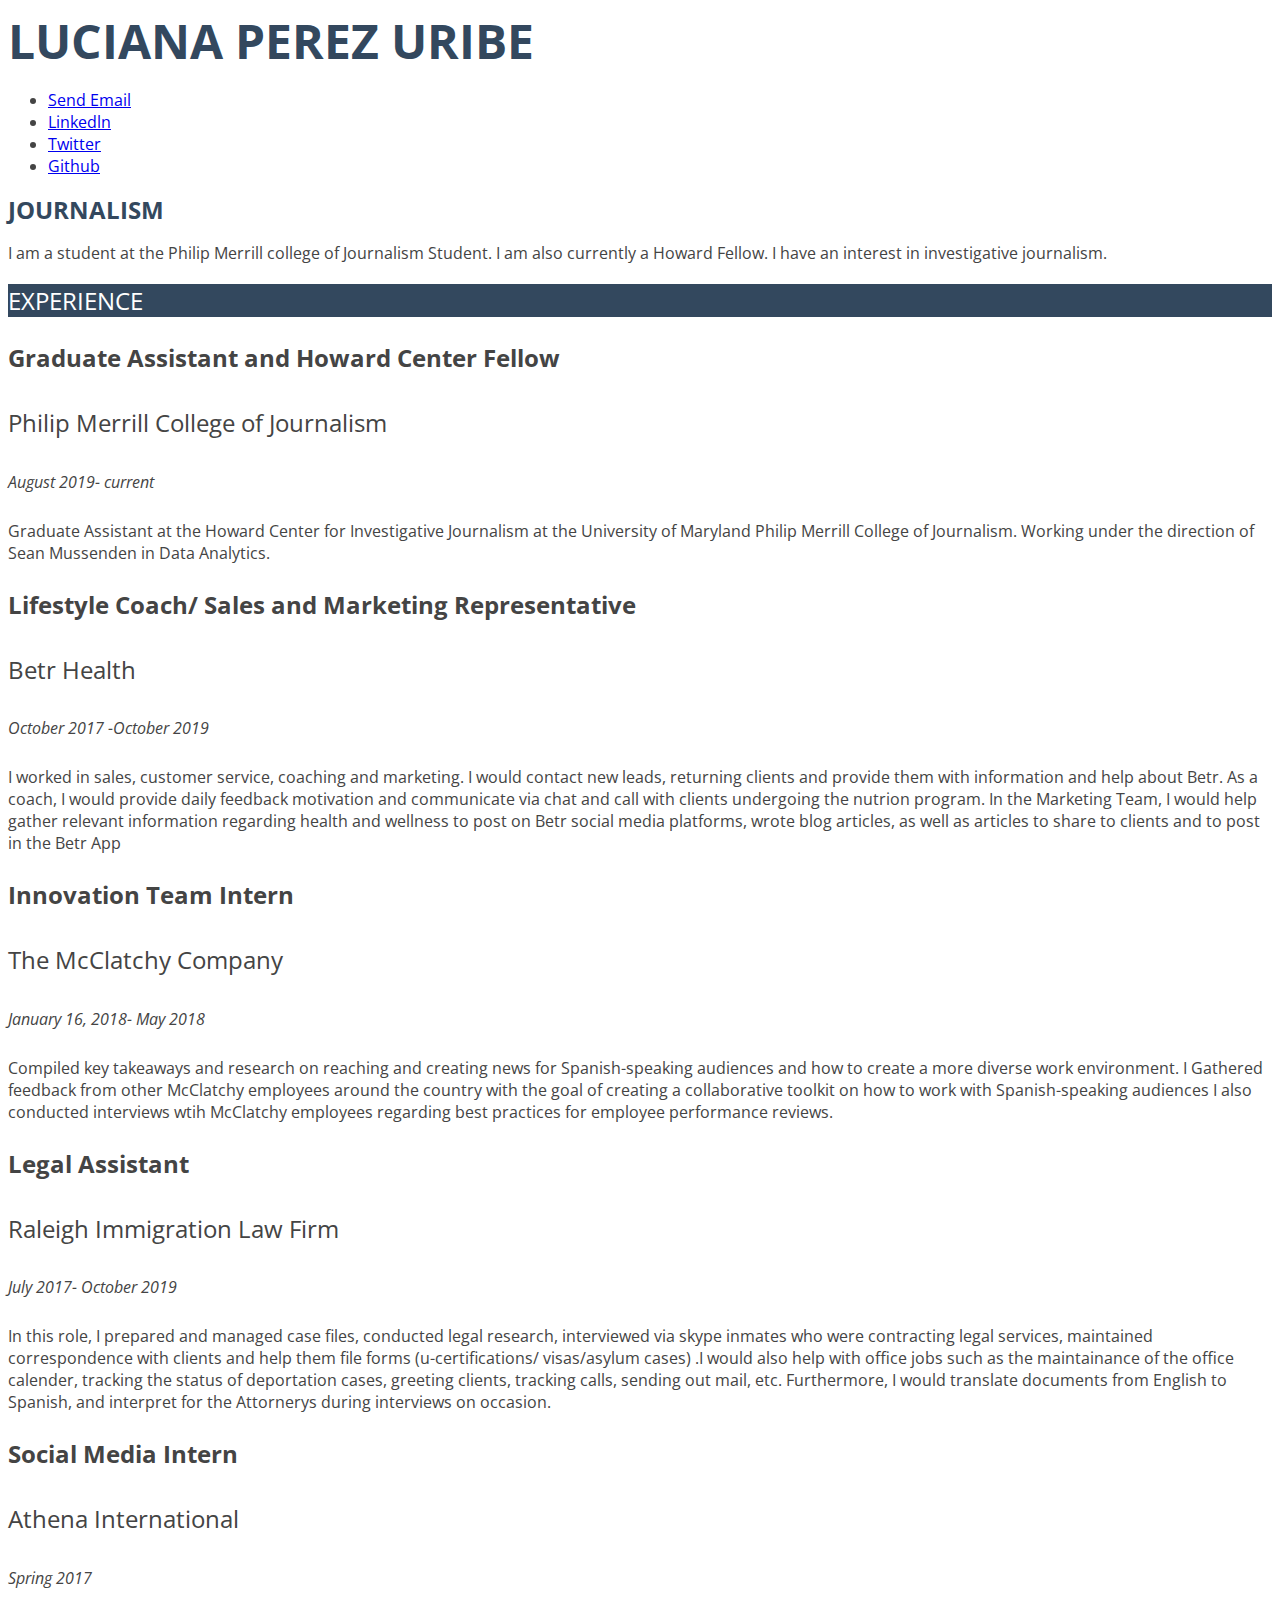
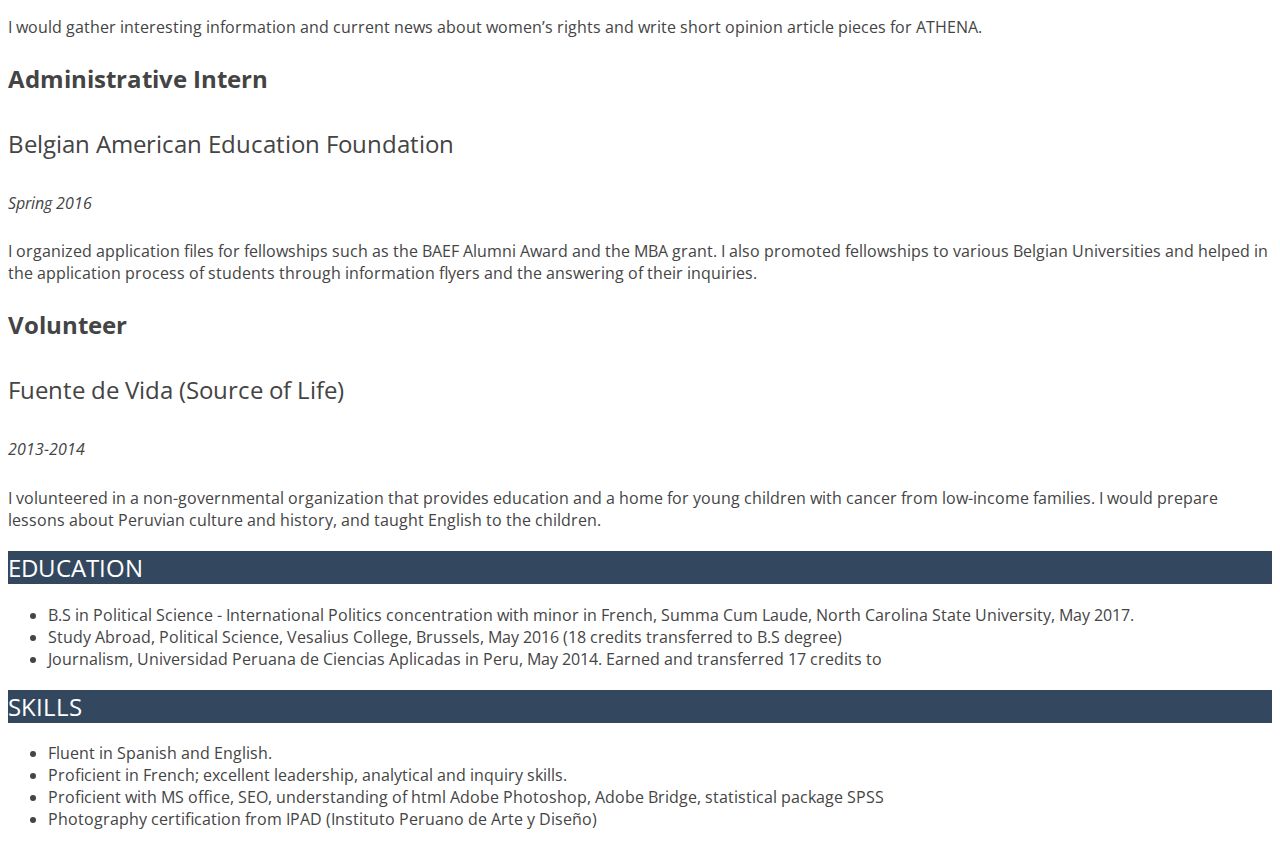
==== myresume/index.html @ f7651050 "d" ====
<!DOCTYPE html>

<html>

  <head>
    <style>
    </style>

    <title>
      Luciana Perez Uribe's Resume
    </title>

    <link rel="stylesheet" type="text/css" href="style.css">


    <link href="https://fonts.googleapis.com/css?family=Open+Sans&display=swap" rel="stylesheet">

  </head>


  <body>

    <!--- I made this myself! --->


<strong>Luciana Perez Uribe</strong>



  <!---   <<img src="luciana.jpg" width="300" alt="Luciana photo"> --->

  <ul>
      <li><a href="mailto:lperezu1@gmail.com">Send Email</a></li>
      <li><a href="https://www.linkedin.com/in/lucianaperezuribe">Linkedln</a></li>
      <li><a href="https://twitter.com/LucianaPerezUb"> Twitter</a></li>
      <li><a href= "https://github.com/lperezu1"> Github</a></li>
  </ul>


<h1> Journalism </h1>

  <p>I am a student at the Philip Merrill college of Journalism Student. I am also currently a Howard Fellow. I have an interest in investigative journalism. </p>


<h2>Experience</h2>

  <h3> Graduate Assistant and Howard Center Fellow </h3>
  <h4>Philip Merrill College of Journalism</h4>
  <h5>August 2019- current</h5>

  <p>Graduate Assistant at the Howard Center for Investigative Journalism at the University of Maryland Philip Merrill College of Journalism. Working under the direction of Sean Mussenden in Data Analytics.</p>

  <h3> Lifestyle Coach/ Sales and Marketing Representative </h3>
  <h4>Betr Health</h4>
  <h5> October 2017 -October 2019 </h5>

  <p>I worked in sales, customer service, coaching and marketing. I would contact new leads, returning clients and provide them with information and help about Betr. As a coach, I would provide daily feedback motivation and communicate via chat and call with clients undergoing the nutrion program. In the Marketing Team, I would help  gather relevant information regarding health and wellness to post on Betr social media platforms, wrote blog articles, as well as articles to share to clients and to post in the Betr App</p>

  <h3> Innovation Team Intern </h3>
  <h4>The McClatchy Company</h4>
  <h5>January 16, 2018- May 2018</h5>

  <p>Compiled key takeaways and research on reaching and creating news for Spanish-speaking audiences and how to create a more diverse work environment.  I Gathered feedback from other McClatchy employees around the country with the goal of creating a collaborative toolkit on how to work with Spanish-speaking audiences I also conducted interviews wtih McClatchy employees regarding best practices for employee performance reviews.</p>

  <h3> Legal Assistant </h3>
  <h4>Raleigh Immigration Law Firm</h4>
  <h5>July 2017- October 2019</h5>

  <p>In this role, I prepared and managed case files, conducted legal research, interviewed via skype inmates who were contracting legal services,  maintained correspondence with clients and help them file forms (u-certifications/ visas/asylum cases) .I would also help with office jobs such as the maintainance of the  office calender, tracking the status of deportation cases, greeting clients, tracking calls, sending out  mail, etc. Furthermore, I would translate documents from English to Spanish, and interpret for the Attornerys during interviews on occasion.</p>

  <h3> Social Media Intern </h3>
  <h4>Athena International</h4>
  <h5>Spring 2017</h5>

  <p>I would gather interesting information and current news about women’s rights and write short opinion article pieces for ATHENA.</p>

  <h3> Administrative Intern </h3>
  <h4>Belgian American Education Foundation</h4>
  <h5>Spring 2016</h5>

  <p>I organized application files for fellowships such as the BAEF Alumni Award and the MBA grant. I also promoted fellowships to various Belgian Universities and helped in the application process of students through information flyers and the answering of their inquiries.</p>

  <h3> Volunteer </h3>
  <h4>Fuente de Vida (Source of Life)</h4>
  <h5>2013-2014</h5>

  <p>I volunteered in a non-governmental organization that provides education and a home for young children with cancer from low-income families. I would prepare lessons about Peruvian culture and history, and taught English to the children.</p>

<h2>Education </h2>

  <ul>
      <li>	B.S in Political Science - International Politics concentration with minor in French, Summa Cum Laude, North Carolina State University, May 2017.</li>
<li> Study Abroad, Political Science, Vesalius College, Brussels, May 2016 (18 credits transferred to B.S degree)</li>
      <li>	Journalism, Universidad Peruana de Ciencias Aplicadas in Peru, May 2014. Earned and transferred 17 credits to</li>
  </ul>

<h2>Skills</h2>

  <ul>
    <li>Fluent in Spanish and English.</li>
    <li>Proficient in French; excellent leadership, analytical and inquiry skills.</li>
    <li> Proficient with MS office, SEO, understanding of html Adobe Photoshop, Adobe Bridge, statistical package SPSS</li>
    <li> Photography certification from IPAD (Instituto Peruano de Arte y Diseño)</li>
  </ul>

</body>

</html>
---- myresume/style.css ----
/*styles for my resume*/

body{font-family: 'Open Sans', Arial,sans-serif;
color:#444;
font-weight:400;
font-size: 1em;}


h1{font-size: 1.5em;
  color:#33485e;
  text-transform:uppercase;}

strong {text-transform:uppercase;
  font-size: 3em;
  color:#33485e;
  text-align:center;}


h2{text-transform:uppercase;
  font-size: 1.5em;
  background-color: #33485e;
  color:#FFFFFF;
  font-weight:400;}

h3{font-weight:600;
  font-weight: bold;
  font-size: 1.5em;}

h4{font-weight:400;
  font-size: 1.5em;}

h5{font-weight:400;
  font-size: 1em;
  font-style: italic;
}

ul
li{font-size: 1em;}
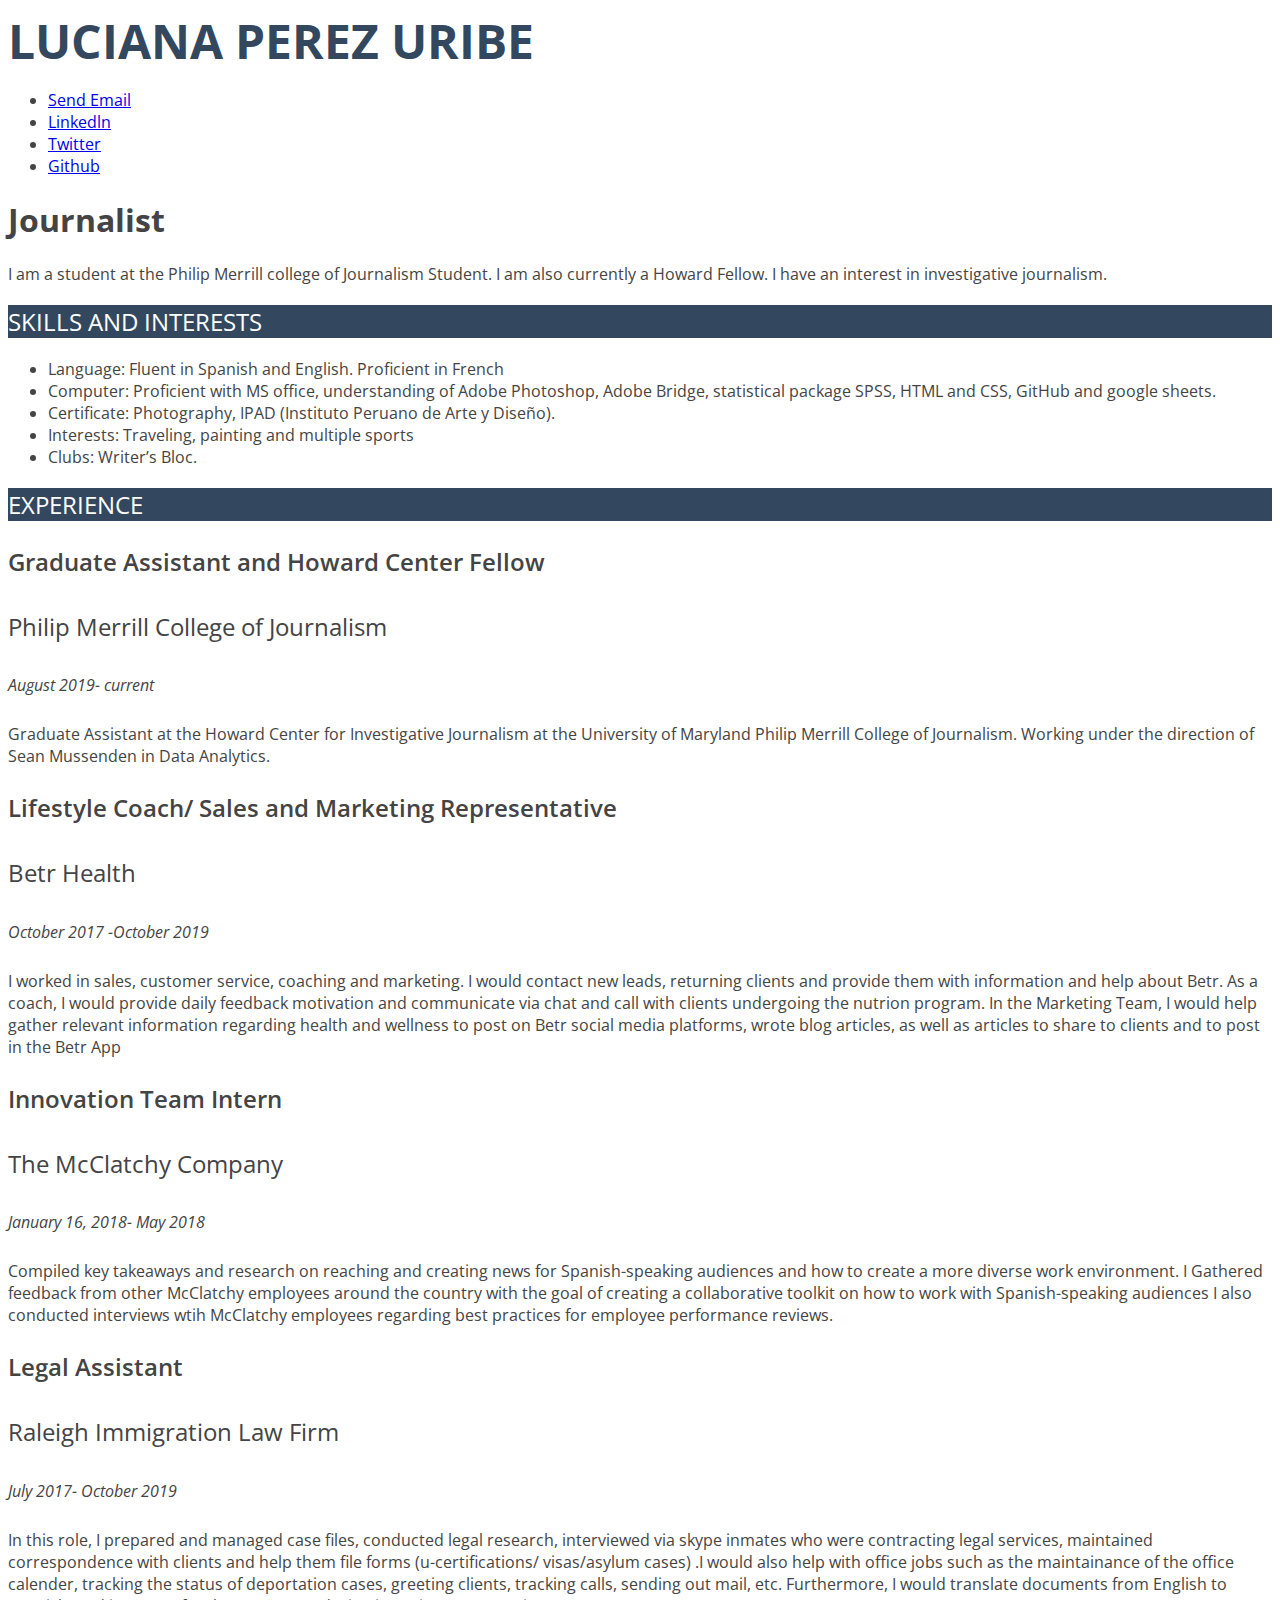
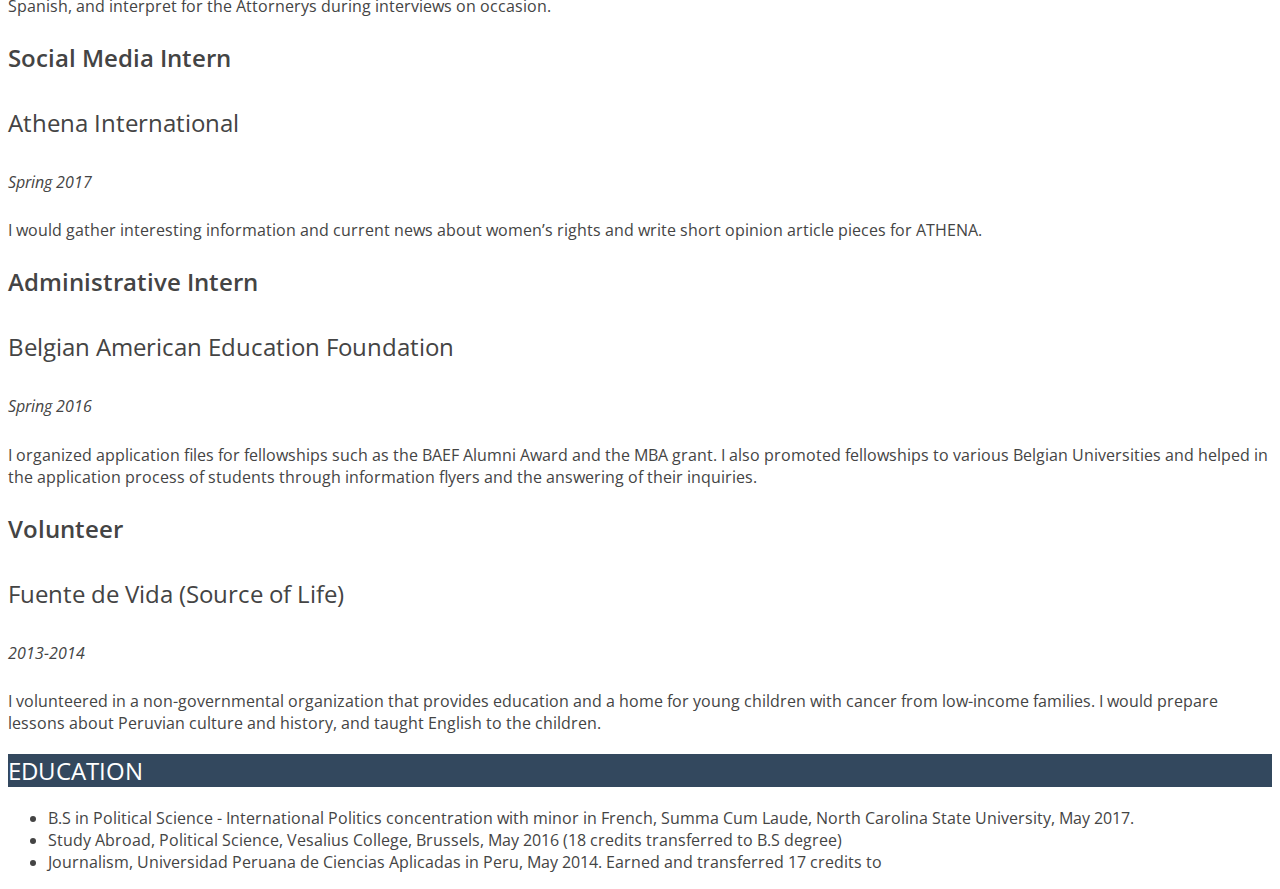
==== commit e9d97132: "j" ====
--- a/myresume/index.html
+++ b/myresume/index.html
@@ -37,10 +37,20 @@
   </ul>
 
 
-<h1> Journalism </h1>
+<h1> Journalist </h1>
 
   <p>I am a student at the Philip Merrill college of Journalism Student. I am also currently a Howard Fellow. I have an interest in investigative journalism. </p>
 
+
+  <h2>Skills and Interests </h2>
+
+    <ul>
+      <li>Language: Fluent in Spanish and English. Proficient in French</li>
+      <li>Computer: Proficient with MS office, understanding of Adobe Photoshop, Adobe Bridge, statistical package SPSS, HTML and CSS, GitHub and google sheets.</li>
+      <li>Certificate: Photography, IPAD (Instituto Peruano de Arte y Diseño).</li>
+      <li>Interests: Traveling, painting and multiple sports </li>
+      <li>Clubs: Writer’s Bloc.  </li>
+    </ul>
 
 <h2>Experience</h2>
 
@@ -94,14 +104,6 @@
       <li>	Journalism, Universidad Peruana de Ciencias Aplicadas in Peru, May 2014. Earned and transferred 17 credits to</li>
   </ul>
 
-<h2>Skills</h2>
-
-  <ul>
-    <li>Fluent in Spanish and English.</li>
-    <li>Proficient in French; excellent leadership, analytical and inquiry skills.</li>
-    <li> Proficient with MS office, SEO, understanding of html Adobe Photoshop, Adobe Bridge, statistical package SPSS</li>
-    <li> Photography certification from IPAD (Instituto Peruano de Arte y Diseño)</li>
-  </ul>
 
 </body>
 
--- a/myresume/style.css
+++ b/myresume/style.css
@@ -6,15 +6,21 @@
 font-weight:400;
 font-size: 1em;}
 
+/*banner name at top, then photo of me, on the sides interests and skills, then finally underneath photo links to social media */
+
+
+/*would like to try to make a 3 block link to different things (such as a link to photos ive taken, another to a document with links to articles ive written, then last just McClathcy project*/)
 
 h1{font-size: 1.5em;
   color:#33485e;
+  font-style:bold;
   text-transform:uppercase;}
 
 strong {text-transform:uppercase;
   font-size: 3em;
   color:#33485e;
-  text-align:center;}
+  text-align:center;;}
+
 
 
 h2{text-transform:uppercase;
@@ -24,7 +30,7 @@
   font-weight:400;}
 
 h3{font-weight:600;
-  font-weight: bold;
+  font-style:bold;
   font-size: 1.5em;}
 
 h4{font-weight:400;
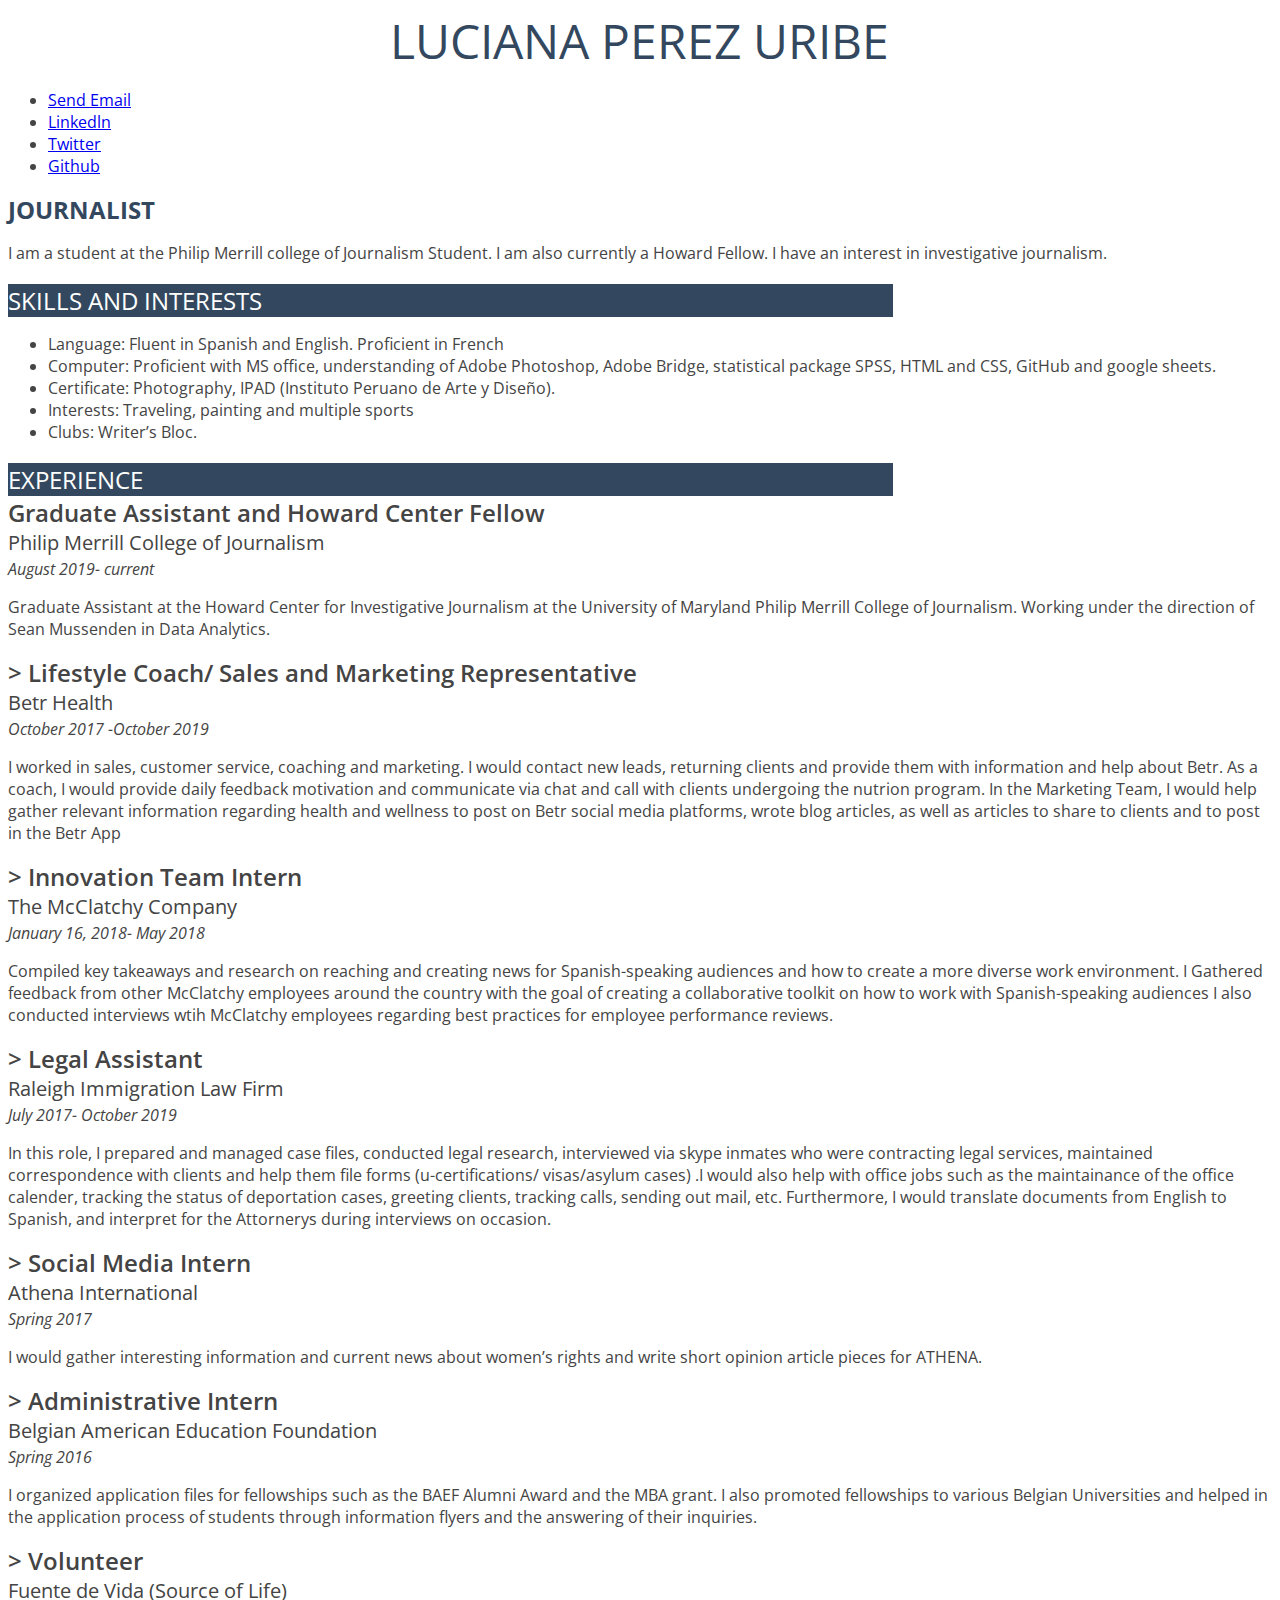
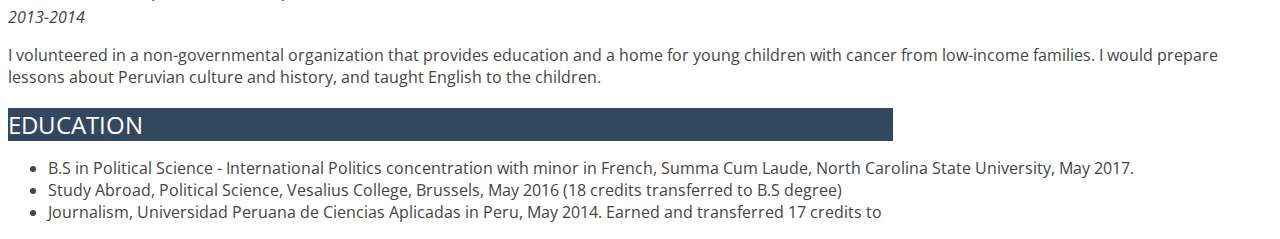
==== commit ace6d2ec: "boostrap" ====
--- a/myresume/index.html
+++ b/myresume/index.html
@@ -1,6 +1,6 @@
 <!DOCTYPE html>
 
-<html>
+<html lang=English>
 
   <head>
     <style>
@@ -22,8 +22,10 @@
 
     <!--- I made this myself! --->
 
+<div id= "container">
 
-<strong>Luciana Perez Uribe</strong>
+
+<div id="name">Luciana Perez Uribe</div>
 
 
 
@@ -41,8 +43,7 @@
 
   <p>I am a student at the Philip Merrill college of Journalism Student. I am also currently a Howard Fellow. I have an interest in investigative journalism. </p>
 
-
-  <h2>Skills and Interests </h2>
+  <div class= "sectionheader">Skills and Interests </div>
 
     <ul>
       <li>Language: Fluent in Spanish and English. Proficient in French</li>
@@ -52,51 +53,51 @@
       <li>Clubs: Writer’s Bloc.  </li>
     </ul>
 
-<h2>Experience</h2>
+<div class= "sectionheader">Experience</div>
 
-  <h3> Graduate Assistant and Howard Center Fellow </h3>
-  <h4>Philip Merrill College of Journalism</h4>
-  <h5>August 2019- current</h5>
+  <div class="jobtitle"> Graduate Assistant and Howard Center Fellow </div>
+  <div class="organization">Philip Merrill College of Journalism</div>
+  <div class="date">August 2019- current</div>
 
   <p>Graduate Assistant at the Howard Center for Investigative Journalism at the University of Maryland Philip Merrill College of Journalism. Working under the direction of Sean Mussenden in Data Analytics.</p>
 
-  <h3> Lifestyle Coach/ Sales and Marketing Representative </h3>
-  <h4>Betr Health</h4>
-  <h5> October 2017 -October 2019 </h5>
+  <div class="jobtitle">> Lifestyle Coach/ Sales and Marketing Representative </div>
+  <div class="organization">Betr Health</div>
+  <div class="date"> October 2017 -October 2019 </div>
 
   <p>I worked in sales, customer service, coaching and marketing. I would contact new leads, returning clients and provide them with information and help about Betr. As a coach, I would provide daily feedback motivation and communicate via chat and call with clients undergoing the nutrion program. In the Marketing Team, I would help  gather relevant information regarding health and wellness to post on Betr social media platforms, wrote blog articles, as well as articles to share to clients and to post in the Betr App</p>
 
-  <h3> Innovation Team Intern </h3>
-  <h4>The McClatchy Company</h4>
-  <h5>January 16, 2018- May 2018</h5>
+  <div class="jobtitle">> Innovation Team Intern </div>
+  <div class="organization">The McClatchy Company</div>
+  <div class="date">January 16, 2018- May 2018</div>
 
   <p>Compiled key takeaways and research on reaching and creating news for Spanish-speaking audiences and how to create a more diverse work environment.  I Gathered feedback from other McClatchy employees around the country with the goal of creating a collaborative toolkit on how to work with Spanish-speaking audiences I also conducted interviews wtih McClatchy employees regarding best practices for employee performance reviews.</p>
 
-  <h3> Legal Assistant </h3>
-  <h4>Raleigh Immigration Law Firm</h4>
-  <h5>July 2017- October 2019</h5>
+  <div class="jobtitle">> Legal Assistant </div>
+  <div class="organization">Raleigh Immigration Law Firm</div>
+  <div class="date">July 2017- October 2019</div>
 
   <p>In this role, I prepared and managed case files, conducted legal research, interviewed via skype inmates who were contracting legal services,  maintained correspondence with clients and help them file forms (u-certifications/ visas/asylum cases) .I would also help with office jobs such as the maintainance of the  office calender, tracking the status of deportation cases, greeting clients, tracking calls, sending out  mail, etc. Furthermore, I would translate documents from English to Spanish, and interpret for the Attornerys during interviews on occasion.</p>
 
-  <h3> Social Media Intern </h3>
-  <h4>Athena International</h4>
-  <h5>Spring 2017</h5>
+  <div class="jobtitle">> Social Media Intern </div>
+  <div class="organization">Athena International</div>
+  <div class="date">Spring 2017</div>
 
   <p>I would gather interesting information and current news about women’s rights and write short opinion article pieces for ATHENA.</p>
 
-  <h3> Administrative Intern </h3>
-  <h4>Belgian American Education Foundation</h4>
-  <h5>Spring 2016</h5>
+  <div class="jobtitle">> Administrative Intern </div>
+  <div class="organization">Belgian American Education Foundation</div>
+  <div class="date">Spring 2016</div>
 
   <p>I organized application files for fellowships such as the BAEF Alumni Award and the MBA grant. I also promoted fellowships to various Belgian Universities and helped in the application process of students through information flyers and the answering of their inquiries.</p>
 
-  <h3> Volunteer </h3>
-  <h4>Fuente de Vida (Source of Life)</h4>
-  <h5>2013-2014</h5>
+  <div class="jobtitle">> Volunteer </div>
+  <div class="organization">Fuente de Vida (Source of Life)</div>
+  <div class="date">2013-2014</div>
 
   <p>I volunteered in a non-governmental organization that provides education and a home for young children with cancer from low-income families. I would prepare lessons about Peruvian culture and history, and taught English to the children.</p>
 
-<h2>Education </h2>
+<div class= "sectionheader">Education </div>
 
   <ul>
       <li>	B.S in Political Science - International Politics concentration with minor in French, Summa Cum Laude, North Carolina State University, May 2017.</li>
@@ -104,6 +105,7 @@
       <li>	Journalism, Universidad Peruana de Ciencias Aplicadas in Peru, May 2014. Earned and transferred 17 credits to</li>
   </ul>
 
+</div>
 
 </body>
 
--- a/myresume/style.css
+++ b/myresume/style.css
@@ -6,39 +6,61 @@
 font-weight:400;
 font-size: 1em;}
 
-/*banner name at top, then photo of me, on the sides interests and skills, then finally underneath photo links to social media */
+/*banner name at top, then photo of me, on the sides interests and skills, then finally underneath links to social media */
 
 
 /*would like to try to make a 3 block link to different things (such as a link to photos ive taken, another to a document with links to articles ive written, then last just McClathcy project*/)
 
-h1{font-size: 1.5em;
-  color:#33485e;
-  font-style:bold;
-  text-transform:uppercase;}
-
-strong {text-transform:uppercase;
-  font-size: 3em;
-  color:#33485e;
-  text-align:center;;}
+.container{
+width: 100%;
+max-width:1000px;
+margin:0 auto;
+}
 
 
 
-h2{text-transform:uppercase;
+#name {text-transform:uppercase;
+  font-size: 3em;
+  color:#33485e;
+  text-align:center;
+  border-bottom:1px solid color:#33485e;
+  width:60%;
+  min-width: 300px;
+  margin: 0 auto;}
+
+
+h1{font-size: 1.5em;
+    color:#33485e;
+    font-style:bold;
+    text-transform:uppercase;}
+
+
+.sectionheader{text-transform:uppercase;
   font-size: 1.5em;
   background-color: #33485e;
   color:#FFFFFF;
-  font-weight:400;}
+  font-weight:400;
+  margin-bottom: : 10px;
+  margin-top: 20px;
+  margin-right:0;
+  margin-left:0;
+  width:70%;
+  min-width: 300px;}
 
-h3{font-weight:600;
+.jobtitle{font-weight:600;
   font-style:bold;
   font-size: 1.5em;}
 
-h4{font-weight:400;
-  font-size: 1.5em;}
+.organization{font-weight:400;
+  font-size: 1.25em;}
 
-h5{font-weight:400;
+.date{font-weight:400;
   font-size: 1em;
   font-style: italic;
+  margin-top: 2px;
+  margin-left: 0;
+  margin-right: 0;
+  margin-bottom: 0;
 }
 
 ul
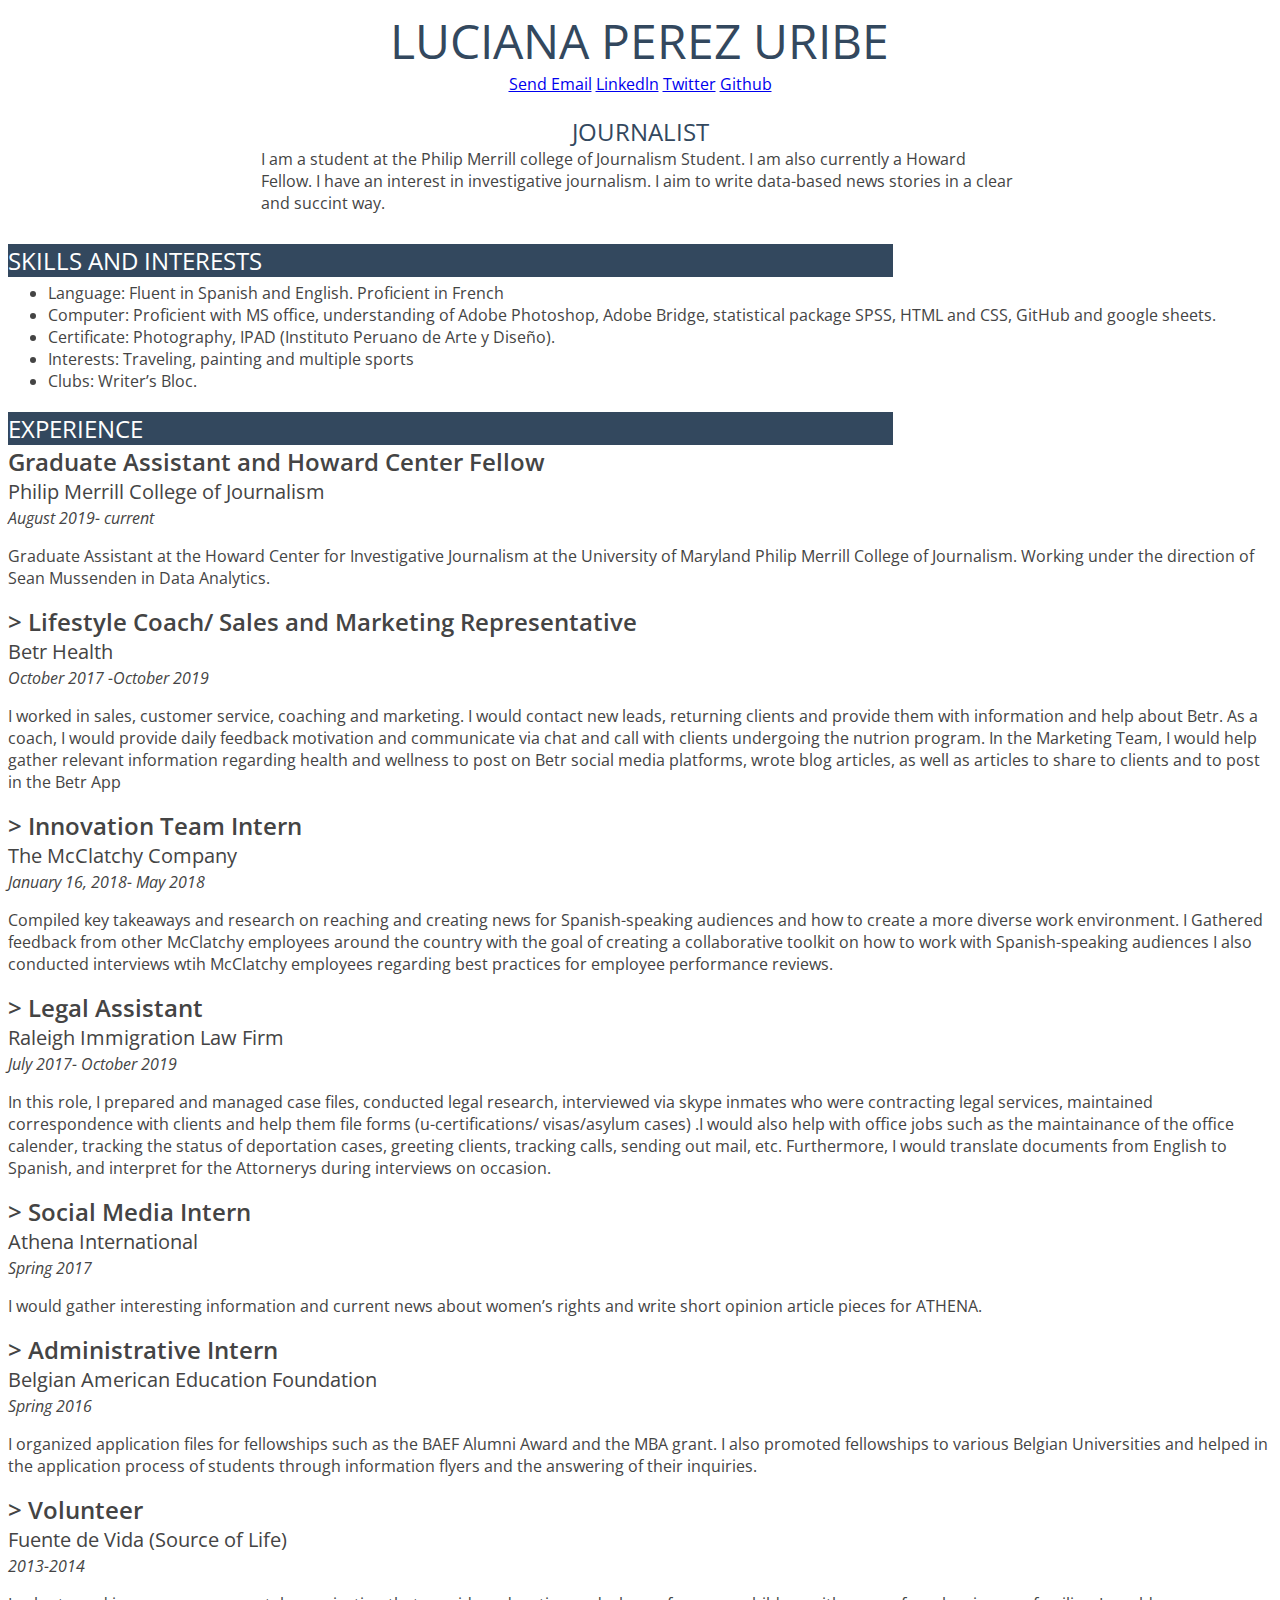
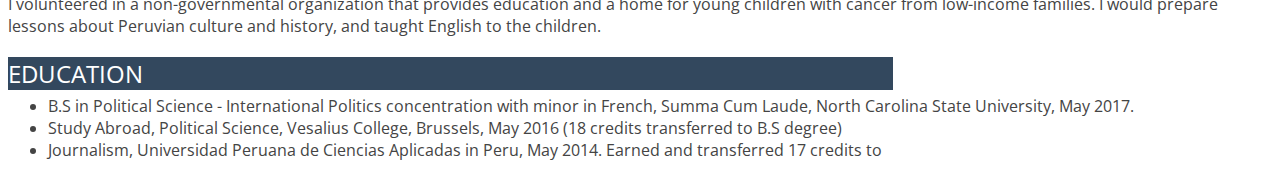
==== commit f34ed02e: "resumefinished" ====
--- a/myresume/index.html
+++ b/myresume/index.html
@@ -3,6 +3,9 @@
 <html lang=English>
 
   <head>
+
+    <meta name="viewport" content="width=device-width, initial-scale=1, shrink-to-fit=no">
+    
     <style>
     </style>
 
@@ -31,21 +34,21 @@
 
   <!---   <<img src="luciana.jpg" width="300" alt="Luciana photo"> --->
 
-  <ul>
-      <li><a href="mailto:lperezu1@gmail.com">Send Email</a></li>
-      <li><a href="https://www.linkedin.com/in/lucianaperezuribe">Linkedln</a></li>
-      <li><a href="https://twitter.com/LucianaPerezUb"> Twitter</a></li>
-      <li><a href= "https://github.com/lperezu1"> Github</a></li>
+  <ul class= "menu" >
+      <li class= "li"><a href="mailto:lperezu1@gmail.com">Send Email</a></li>
+      <li class="li"><a href="https://www.linkedin.com/in/lucianaperezuribe">Linkedln</a></li>
+      <li class="li"><a href="https://twitter.com/LucianaPerezUb"> Twitter</a></li>
+      <li class="li"><a href= "https://github.com/lperezu1"> Github</a></li>
   </ul>
 
 
-<h1> Journalist </h1>
+<div id="title"> Journalist </div>
 
-  <p>I am a student at the Philip Merrill college of Journalism Student. I am also currently a Howard Fellow. I have an interest in investigative journalism. </p>
+  <p class="top">I am a student at the Philip Merrill college of Journalism Student. I am also currently a Howard Fellow. I have an interest in investigative journalism. I aim to write data-based news stories in a clear and succint way.</p>
 
   <div class= "sectionheader">Skills and Interests </div>
 
-    <ul>
+    <ul id="do">
       <li>Language: Fluent in Spanish and English. Proficient in French</li>
       <li>Computer: Proficient with MS office, understanding of Adobe Photoshop, Adobe Bridge, statistical package SPSS, HTML and CSS, GitHub and google sheets.</li>
       <li>Certificate: Photography, IPAD (Instituto Peruano de Arte y Diseño).</li>
@@ -59,49 +62,49 @@
   <div class="organization">Philip Merrill College of Journalism</div>
   <div class="date">August 2019- current</div>
 
-  <p>Graduate Assistant at the Howard Center for Investigative Journalism at the University of Maryland Philip Merrill College of Journalism. Working under the direction of Sean Mussenden in Data Analytics.</p>
+  <p class="description">Graduate Assistant at the Howard Center for Investigative Journalism at the University of Maryland Philip Merrill College of Journalism. Working under the direction of Sean Mussenden in Data Analytics.</p>
 
   <div class="jobtitle">> Lifestyle Coach/ Sales and Marketing Representative </div>
   <div class="organization">Betr Health</div>
   <div class="date"> October 2017 -October 2019 </div>
 
-  <p>I worked in sales, customer service, coaching and marketing. I would contact new leads, returning clients and provide them with information and help about Betr. As a coach, I would provide daily feedback motivation and communicate via chat and call with clients undergoing the nutrion program. In the Marketing Team, I would help  gather relevant information regarding health and wellness to post on Betr social media platforms, wrote blog articles, as well as articles to share to clients and to post in the Betr App</p>
+<p class="description">I worked in sales, customer service, coaching and marketing. I would contact new leads, returning clients and provide them with information and help about Betr. As a coach, I would provide daily feedback motivation and communicate via chat and call with clients undergoing the nutrion program. In the Marketing Team, I would help  gather relevant information regarding health and wellness to post on Betr social media platforms, wrote blog articles, as well as articles to share to clients and to post in the Betr App</p>
 
   <div class="jobtitle">> Innovation Team Intern </div>
   <div class="organization">The McClatchy Company</div>
   <div class="date">January 16, 2018- May 2018</div>
 
-  <p>Compiled key takeaways and research on reaching and creating news for Spanish-speaking audiences and how to create a more diverse work environment.  I Gathered feedback from other McClatchy employees around the country with the goal of creating a collaborative toolkit on how to work with Spanish-speaking audiences I also conducted interviews wtih McClatchy employees regarding best practices for employee performance reviews.</p>
+<p class="description">Compiled key takeaways and research on reaching and creating news for Spanish-speaking audiences and how to create a more diverse work environment.  I Gathered feedback from other McClatchy employees around the country with the goal of creating a collaborative toolkit on how to work with Spanish-speaking audiences I also conducted interviews wtih McClatchy employees regarding best practices for employee performance reviews.</p>
 
   <div class="jobtitle">> Legal Assistant </div>
   <div class="organization">Raleigh Immigration Law Firm</div>
   <div class="date">July 2017- October 2019</div>
 
-  <p>In this role, I prepared and managed case files, conducted legal research, interviewed via skype inmates who were contracting legal services,  maintained correspondence with clients and help them file forms (u-certifications/ visas/asylum cases) .I would also help with office jobs such as the maintainance of the  office calender, tracking the status of deportation cases, greeting clients, tracking calls, sending out  mail, etc. Furthermore, I would translate documents from English to Spanish, and interpret for the Attornerys during interviews on occasion.</p>
+  <p class="description">In this role, I prepared and managed case files, conducted legal research, interviewed via skype inmates who were contracting legal services,  maintained correspondence with clients and help them file forms (u-certifications/ visas/asylum cases) .I would also help with office jobs such as the maintainance of the  office calender, tracking the status of deportation cases, greeting clients, tracking calls, sending out  mail, etc. Furthermore, I would translate documents from English to Spanish, and interpret for the Attornerys during interviews on occasion.</p>
 
   <div class="jobtitle">> Social Media Intern </div>
   <div class="organization">Athena International</div>
   <div class="date">Spring 2017</div>
 
-  <p>I would gather interesting information and current news about women’s rights and write short opinion article pieces for ATHENA.</p>
+  <p class="description">I would gather interesting information and current news about women’s rights and write short opinion article pieces for ATHENA.</p>
 
   <div class="jobtitle">> Administrative Intern </div>
   <div class="organization">Belgian American Education Foundation</div>
   <div class="date">Spring 2016</div>
 
-  <p>I organized application files for fellowships such as the BAEF Alumni Award and the MBA grant. I also promoted fellowships to various Belgian Universities and helped in the application process of students through information flyers and the answering of their inquiries.</p>
+  <p class="description">I organized application files for fellowships such as the BAEF Alumni Award and the MBA grant. I also promoted fellowships to various Belgian Universities and helped in the application process of students through information flyers and the answering of their inquiries.</p>
 
   <div class="jobtitle">> Volunteer </div>
   <div class="organization">Fuente de Vida (Source of Life)</div>
   <div class="date">2013-2014</div>
 
-  <p>I volunteered in a non-governmental organization that provides education and a home for young children with cancer from low-income families. I would prepare lessons about Peruvian culture and history, and taught English to the children.</p>
+  <p class="description">I volunteered in a non-governmental organization that provides education and a home for young children with cancer from low-income families. I would prepare lessons about Peruvian culture and history, and taught English to the children.</p>
 
 <div class= "sectionheader">Education </div>
 
-  <ul>
+  <ul id="degrees">
       <li>	B.S in Political Science - International Politics concentration with minor in French, Summa Cum Laude, North Carolina State University, May 2017.</li>
-<li> Study Abroad, Political Science, Vesalius College, Brussels, May 2016 (18 credits transferred to B.S degree)</li>
+      <li> Study Abroad, Political Science, Vesalius College, Brussels, May 2016 (18 credits transferred to B.S degree)</li>
       <li>	Journalism, Universidad Peruana de Ciencias Aplicadas in Peru, May 2014. Earned and transferred 17 credits to</li>
   </ul>
 
@@ -109,4 +112,6 @@
 
 </body>
 
+</div>
+
 </html>
--- a/myresume/style.css
+++ b/myresume/style.css
@@ -13,8 +13,9 @@
 
 .container{
 width: 100%;
-max-width:1000px;
+max-width:1200px;
 margin:0 auto;
+padding: 50px;
 }
 
 
@@ -29,8 +30,11 @@
   margin: 0 auto;}
 
 
-h1{font-size: 1.5em;
+#title{font-size: 1.5em;
     color:#33485e;
+    font-weight: 600px;
+    text-align: center;
+    margin-top: 20px;
     font-style:bold;
     text-transform:uppercase;}
 
@@ -42,8 +46,6 @@
   font-weight:400;
   margin-bottom: : 10px;
   margin-top: 20px;
-  margin-right:0;
-  margin-left:0;
   width:70%;
   min-width: 300px;}
 
@@ -58,10 +60,29 @@
   font-size: 1em;
   font-style: italic;
   margin-top: 2px;
-  margin-left: 0;
-  margin-right: 0;
   margin-bottom: 0;
 }
 
+.description {
+  margin-top: 10;
+  margin-bottom: 10;
+}
+
+.menu{ margin: 0;
+      padding:0;
+      text-align:center;}
+
+
+.li{display:inline;}
+
+#degrees {margin-top: 5px}
+
+#do {margin-top: 5px}
+
+.top {width: 60%;
+min-width:300px;
+margin:0 auto;
+margin-bottom: 30px}
+
 ul
 li{font-size: 1em;}
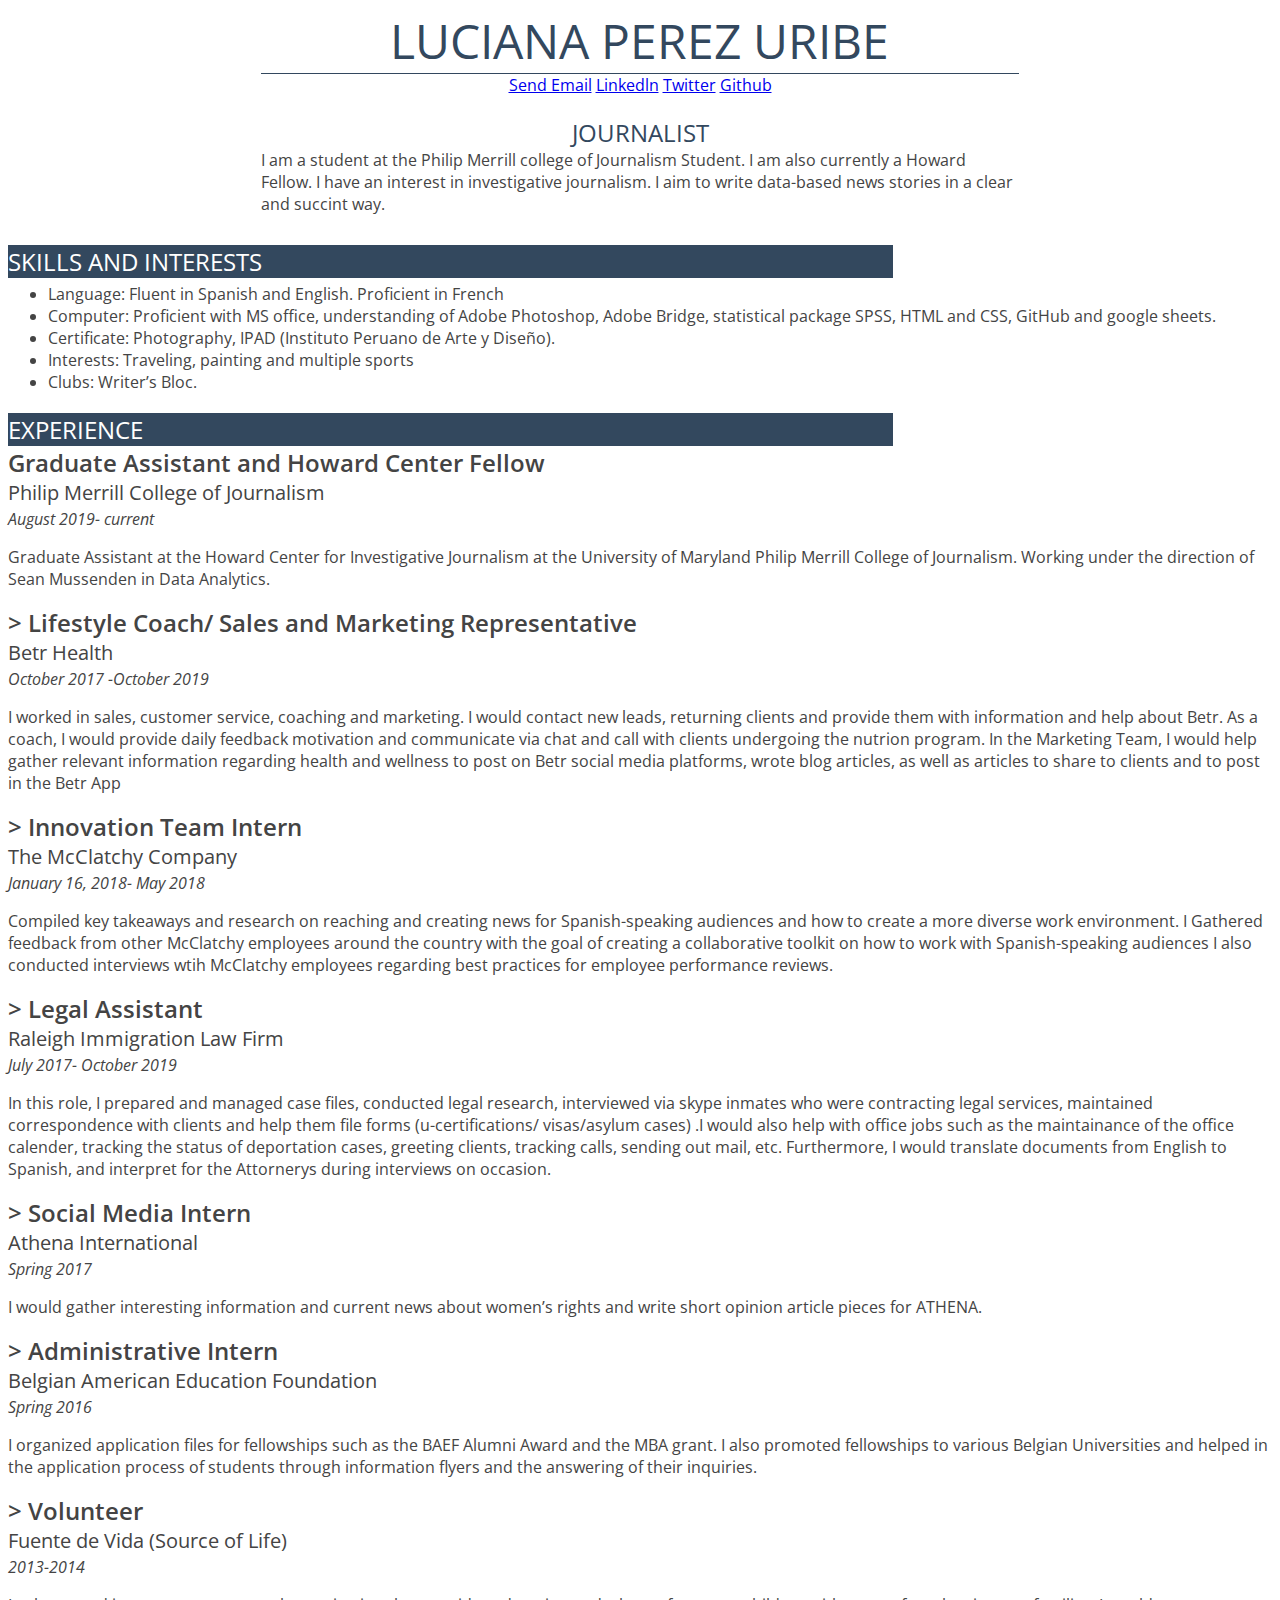
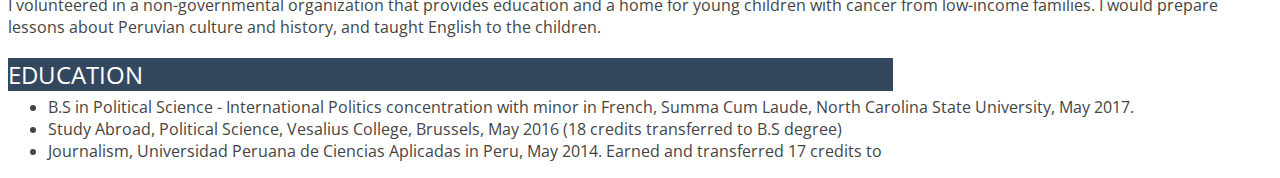
==== commit 9beb91a6: "D" ====
--- a/myresume/index.html
+++ b/myresume/index.html
@@ -5,7 +5,7 @@
   <head>
 
     <meta name="viewport" content="width=device-width, initial-scale=1, shrink-to-fit=no">
-    
+
     <style>
     </style>
 
--- a/myresume/style.css
+++ b/myresume/style.css
@@ -24,7 +24,7 @@
   font-size: 3em;
   color:#33485e;
   text-align:center;
-  border-bottom:1px solid color:#33485e;
+  border-bottom:1px solid #33485e;
   width:60%;
   min-width: 300px;
   margin: 0 auto;}
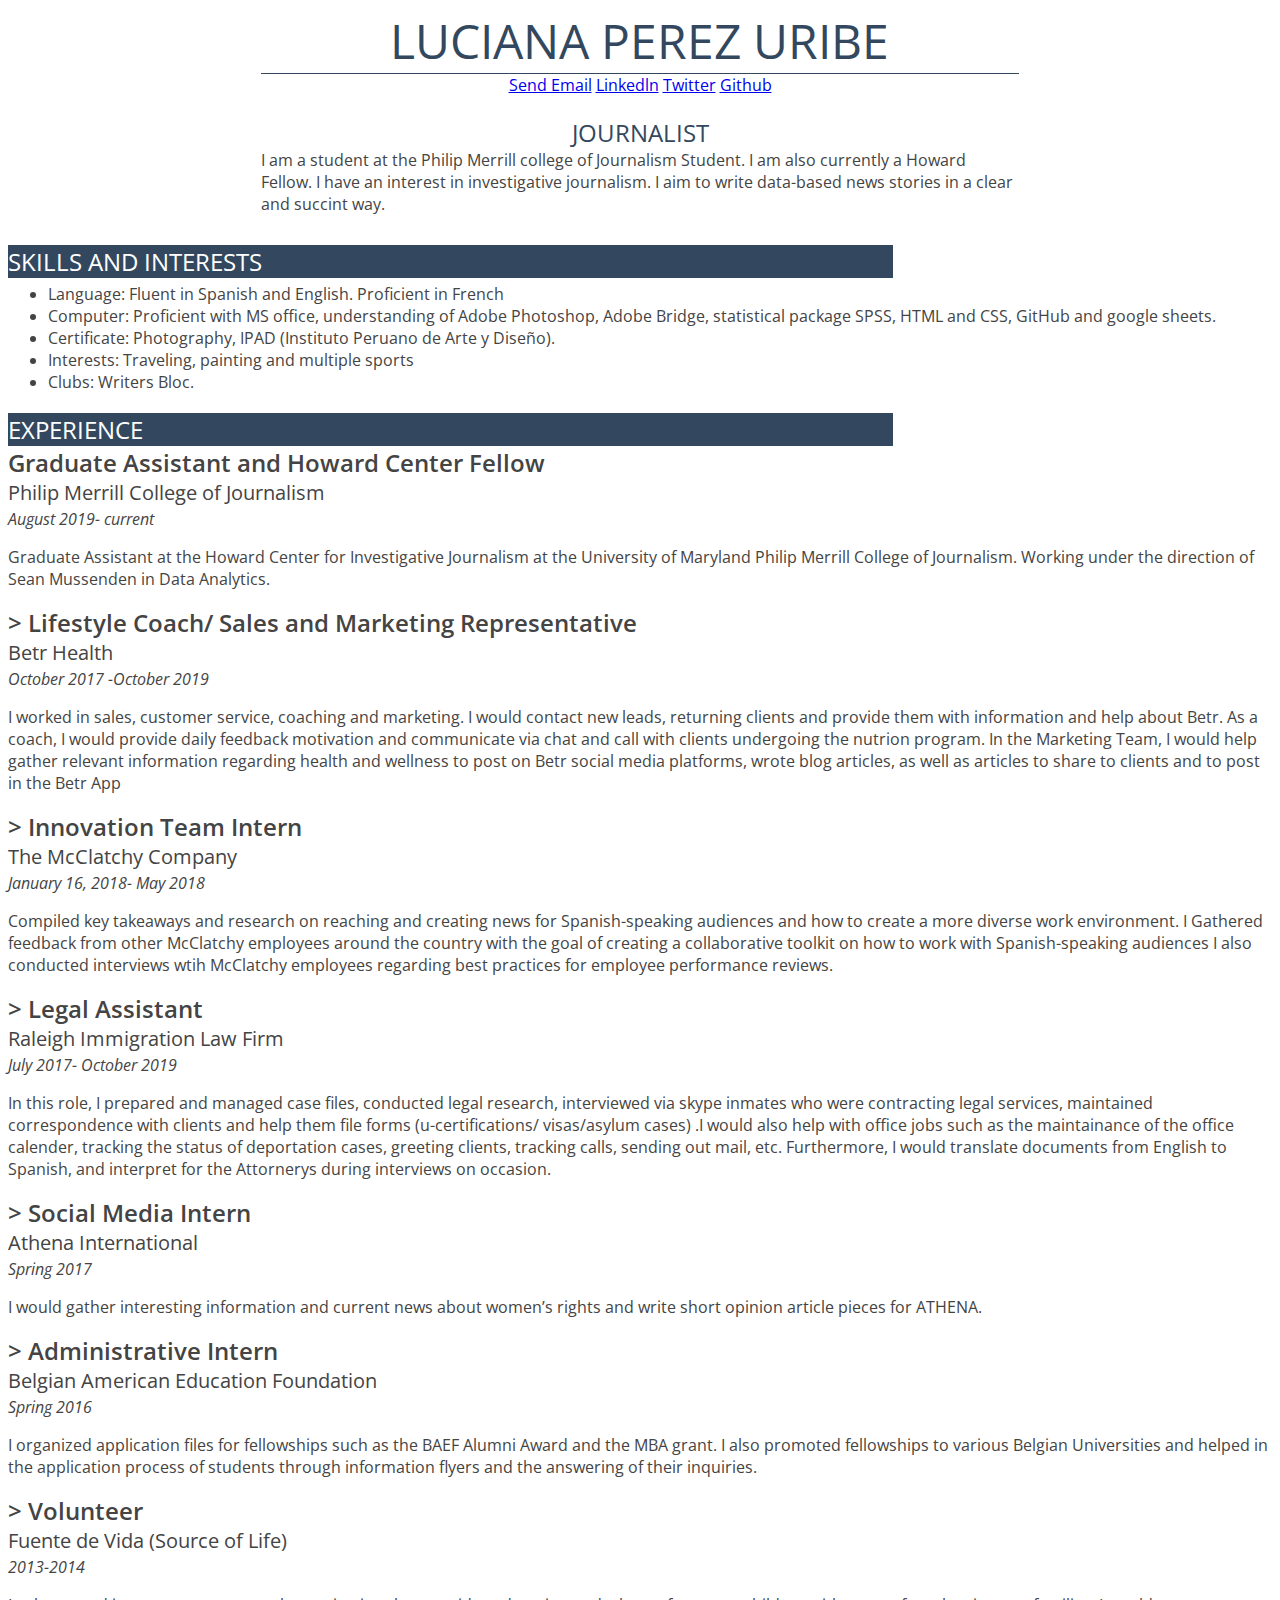
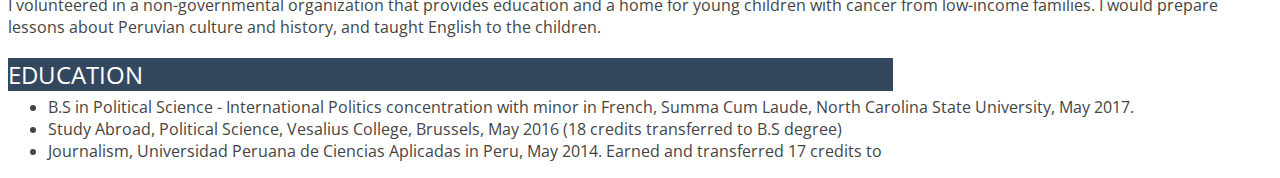
==== commit 833d38be: "grammar" ====
--- a/myresume/index.html
+++ b/myresume/index.html
@@ -53,7 +53,7 @@
       <li>Computer: Proficient with MS office, understanding of Adobe Photoshop, Adobe Bridge, statistical package SPSS, HTML and CSS, GitHub and google sheets.</li>
       <li>Certificate: Photography, IPAD (Instituto Peruano de Arte y Diseño).</li>
       <li>Interests: Traveling, painting and multiple sports </li>
-      <li>Clubs: Writer’s Bloc.  </li>
+      <li>Clubs: Writers Bloc.  </li>
     </ul>
 
 <div class= "sectionheader">Experience</div>
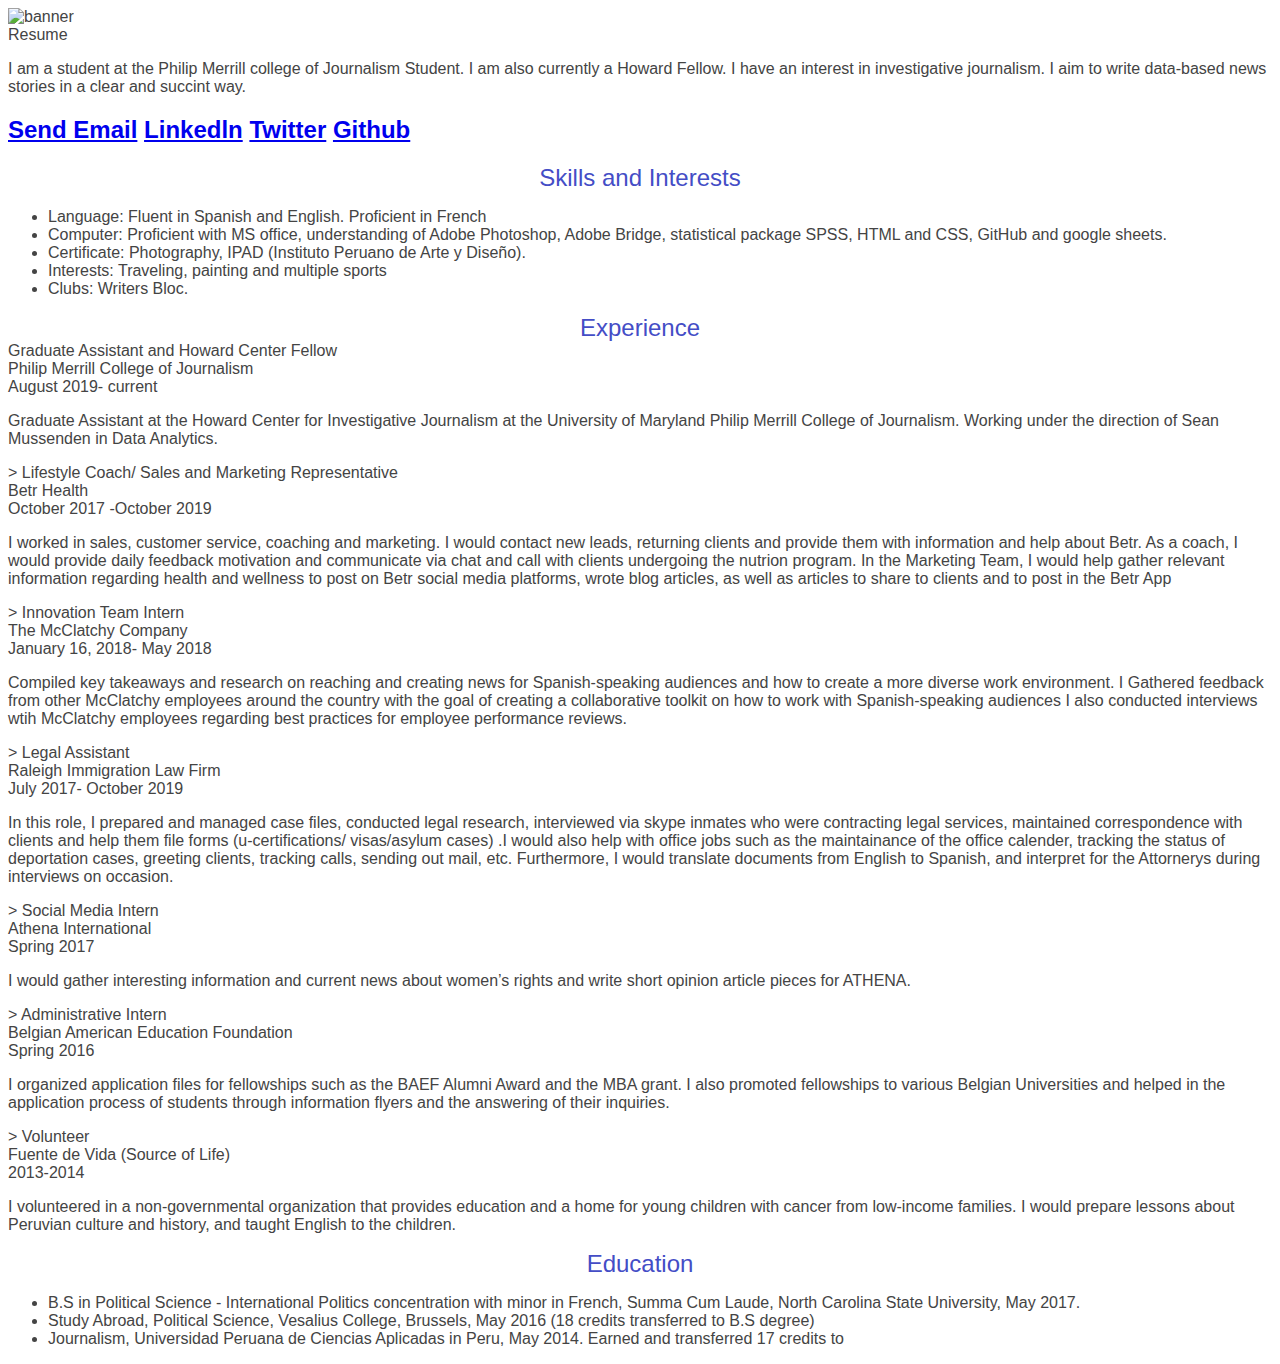
==== commit 306a781a: "RESUME COMPLETE" ====
--- a/myresume/index.html
+++ b/myresume/index.html
@@ -16,8 +16,6 @@
     <link rel="stylesheet" type="text/css" href="style.css">
 
 
-    <link href="https://fonts.googleapis.com/css?family=Open+Sans&display=swap" rel="stylesheet">
-
   </head>
 
 
@@ -28,23 +26,24 @@
 <div id= "container">
 
 
-<div id="name">Luciana Perez Uribe</div>
 
+<img src="lubanner.jpg" alt="banner ">
 
+<div id="banner">
+      <div class="content">
+      <div id="title"> Resume </div>
+          <p class="top">I am a student at the Philip Merrill college of Journalism Student. I am also currently a Howard Fellow. I have an interest in investigative journalism. I aim to write data-based news stories in a clear and succint way.</p>
 
-  <!---   <<img src="luciana.jpg" width="300" alt="Luciana photo"> --->
+        <h2><ul class= "menu" >
+            <li class= "li"><a href="mailto:lperezu1@gmail.com">Send Email</a></li>
+            <li class="li"><a href="https://www.linkedin.com/in/lucianaperezuribe">Linkedln</a></li>
+            <li class="li"><a href="https://twitter.com/LucianaPerezUb"> Twitter</a></li>
+            <li class="li"><a href= "https://github.com/lperezu1"> Github</a></li>
+        </h2>
+        </ul>
+      </div>
+    </div>
 
-  <ul class= "menu" >
-      <li class= "li"><a href="mailto:lperezu1@gmail.com">Send Email</a></li>
-      <li class="li"><a href="https://www.linkedin.com/in/lucianaperezuribe">Linkedln</a></li>
-      <li class="li"><a href="https://twitter.com/LucianaPerezUb"> Twitter</a></li>
-      <li class="li"><a href= "https://github.com/lperezu1"> Github</a></li>
-  </ul>
-
-
-<div id="title"> Journalist </div>
-
-  <p class="top">I am a student at the Philip Merrill college of Journalism Student. I am also currently a Howard Fellow. I have an interest in investigative journalism. I aim to write data-based news stories in a clear and succint way.</p>
 
   <div class= "sectionheader">Skills and Interests </div>
 
--- a/myresume/style.css
+++ b/myresume/style.css
@@ -1,7 +1,7 @@
 
 /*styles for my resume*/
 
-body{font-family: 'Open Sans', Arial,sans-serif;
+body{font-family: 'Myriad Pro', Arial,sans-serif;
 color:#444;
 font-weight:400;
 font-size: 1em;}
@@ -9,80 +9,90 @@
 /*banner name at top, then photo of me, on the sides interests and skills, then finally underneath links to social media */
 
 
+#photome{
+  background-color:#cccff9;
+  bottom center;
+  height: 700px;
+  width: 100%;
+  min-width: 300px;
+}
+
 /*would like to try to make a 3 block link to different things (such as a link to photos ive taken, another to a document with links to articles ive written, then last just McClathcy project*/)
+
 
 .container{
 width: 100%;
-max-width:1200px;
-margin:0 auto;
-padding: 50px;
+max-width:2100px;
+margin-top: 20px;
+margin-bottom: 20px;
+padding: 0px;
+background-color: #e1e2f0;
+}
+
+.break {size:full-width;
+ }
+
+
+.image {size: 80%}
+
+.skills {padding-top: 60px;}
+
+.card-text {font-size: 20px}
+
+
+.display-4{
+align-items: center;
+text-align: center;
+color:#444dc6;
+font-size:2.5em;
+} /*resume title*/
+
+.lead {text-align: center;
+color:#000000;
+word-wrap: break-word;}/*info about me*/
+
+
+.row-md-2{margin-top:50px;
+margin-bottom:50px;}
+
+.sectionheader{
+  text-align:center;
+  color:#444dc6;
+  font-size:1.5em;
+  margin-top: 10px;
+  }
+
+
+  .menu{ margin: 0;
+        padding:0;
+        text-align:center;
+        display: inline-block;}
+
+.li {display:inline; text-align: center;}
+
+.hero {
+    /* Sizing */
+    width: 1100px;
+    height: 1100px;
+
+    /* Flexbox stuff */
+    display: flex;
+    justify-content: center;
+    align-items: center;
+
+}
+
+.footer {
+  left: 0;
+  bottom: 0;
+  width: 100%;
+  background-color: #c4c7f6;
+  color: white;
+  text-align: center;
+  margin-top: 100px;
 }
 
 
 
-#name {text-transform:uppercase;
-  font-size: 3em;
-  color:#33485e;
-  text-align:center;
-  border-bottom:1px solid #33485e;
-  width:60%;
-  min-width: 300px;
-  margin: 0 auto;}
 
-
-#title{font-size: 1.5em;
-    color:#33485e;
-    font-weight: 600px;
-    text-align: center;
-    margin-top: 20px;
-    font-style:bold;
-    text-transform:uppercase;}
-
-
-.sectionheader{text-transform:uppercase;
-  font-size: 1.5em;
-  background-color: #33485e;
-  color:#FFFFFF;
-  font-weight:400;
-  margin-bottom: : 10px;
-  margin-top: 20px;
-  width:70%;
-  min-width: 300px;}
-
-.jobtitle{font-weight:600;
-  font-style:bold;
-  font-size: 1.5em;}
-
-.organization{font-weight:400;
-  font-size: 1.25em;}
-
-.date{font-weight:400;
-  font-size: 1em;
-  font-style: italic;
-  margin-top: 2px;
-  margin-bottom: 0;
-}
-
-.description {
-  margin-top: 10;
-  margin-bottom: 10;
-}
-
-.menu{ margin: 0;
-      padding:0;
-      text-align:center;}
-
-
-.li{display:inline;}
-
-#degrees {margin-top: 5px}
-
-#do {margin-top: 5px}
-
-.top {width: 60%;
-min-width:300px;
-margin:0 auto;
-margin-bottom: 30px}
-
-ul
-li{font-size: 1em;}
+.volunteer {margin-top:80px;}
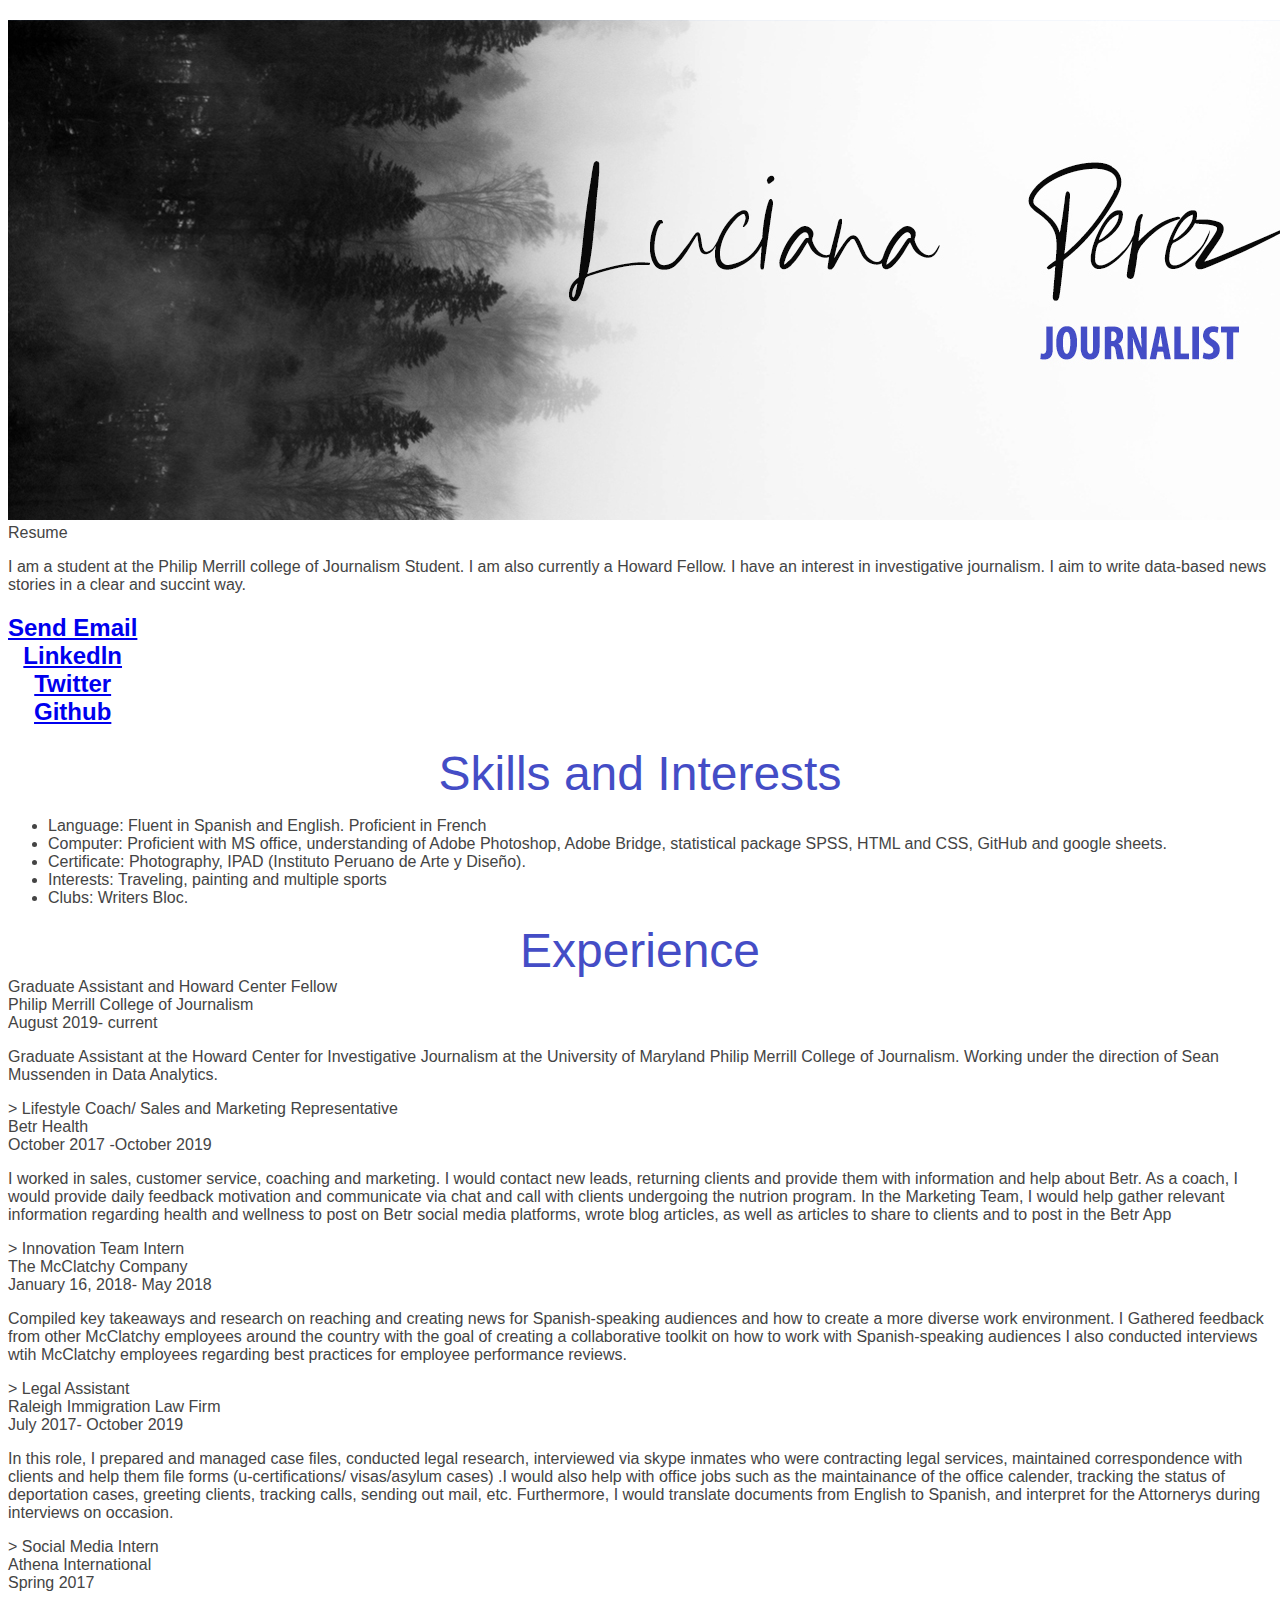
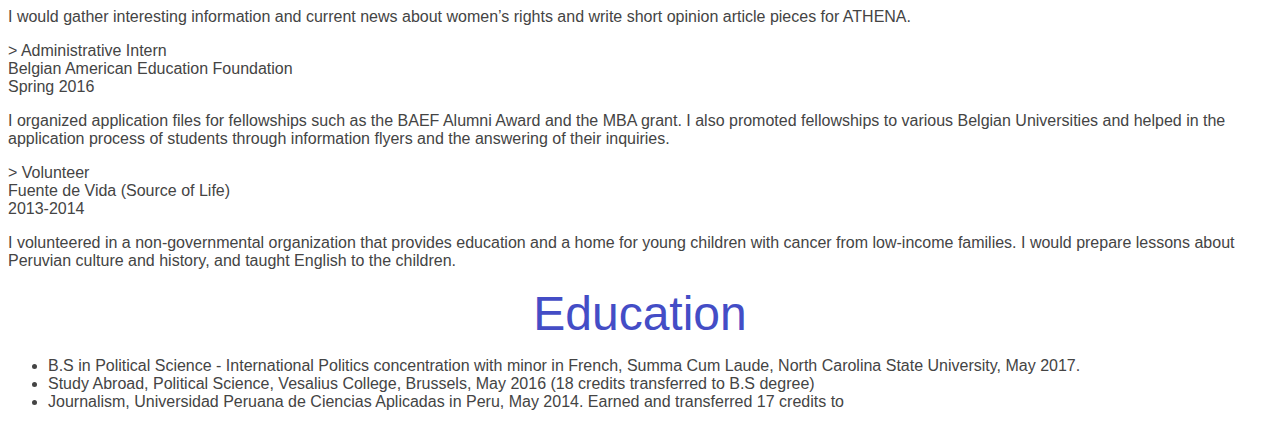
==== commit 84a6517f: "changed IMAGES to images" ====
--- a/myresume/index.html
+++ b/myresume/index.html
@@ -27,7 +27,7 @@
 
 
 
-<img src="lubanner.jpg" alt="banner ">
+<img src="images/lubanner.jpg" alt="banner ">
 
 <div id="banner">
       <div class="content">
--- a/myresume/style.css
+++ b/myresume/style.css
@@ -14,73 +14,62 @@
   bottom center;
   height: 700px;
   width: 100%;
-  min-width: 300px;
-}
-
-/*would like to try to make a 3 block link to different things (such as a link to photos ive taken, another to a document with links to articles ive written, then last just McClathcy project*/)
+  min-width: 300px;}
 
 
-.container{
+
+#container {
 width: 100%;
 max-width:2100px;
 margin-top: 20px;
 margin-bottom: 20px;
 padding: 0px;
-background-color: #e1e2f0;
 }
 
-.break {size:full-width;
- }
 
-
-.image {size: 80%}
+/*skills*/
 
 .skills {padding-top: 60px;}
 
+/*cards*/
 .card-text {font-size: 20px}
 
-
-.display-4{
-align-items: center;
-text-align: center;
-color:#444dc6;
-font-size:2.5em;
-} /*resume title*/
-
-.lead {text-align: center;
-color:#000000;
-word-wrap: break-word;}/*info about me*/
+.container {padding-top: 20px;
+padding-bottom:20px;}
 
 
-.row-md-2{margin-top:50px;
-margin-bottom:50px;}
+/*info about me*/
+.lead {text-align: center;
+
+word-wrap: break-word;}
+
+
+ /*font for sectionheader titles such as experience, etc */
 
 .sectionheader{
   text-align:center;
   color:#444dc6;
-  font-size:1.5em;
+  font-size:3em;
   margin-top: 10px;
   }
 
+/*social media styles */
 
-  .menu{ margin: 0;
+.menu{ margin: 0;
         padding:0;
         text-align:center;
         display: inline-block;}
 
-.li {display:inline; text-align: center;}
 
-.hero {
-    /* Sizing */
-    width: 1100px;
-    height: 1100px;
+.list {display:inline; text-align: center;}
 
-    /* Flexbox stuff */
-    display: flex;
-    justify-content: center;
-    align-items: center;
 
-}
+
+/*space between volunteer and education*/
+
+.volunteer {margin-top:80px;}
+
+/*footer*/
 
 .footer {
   left: 0;
@@ -91,8 +80,3 @@
   text-align: center;
   margin-top: 100px;
 }
-
-
-
-
-.volunteer {margin-top:80px;}
